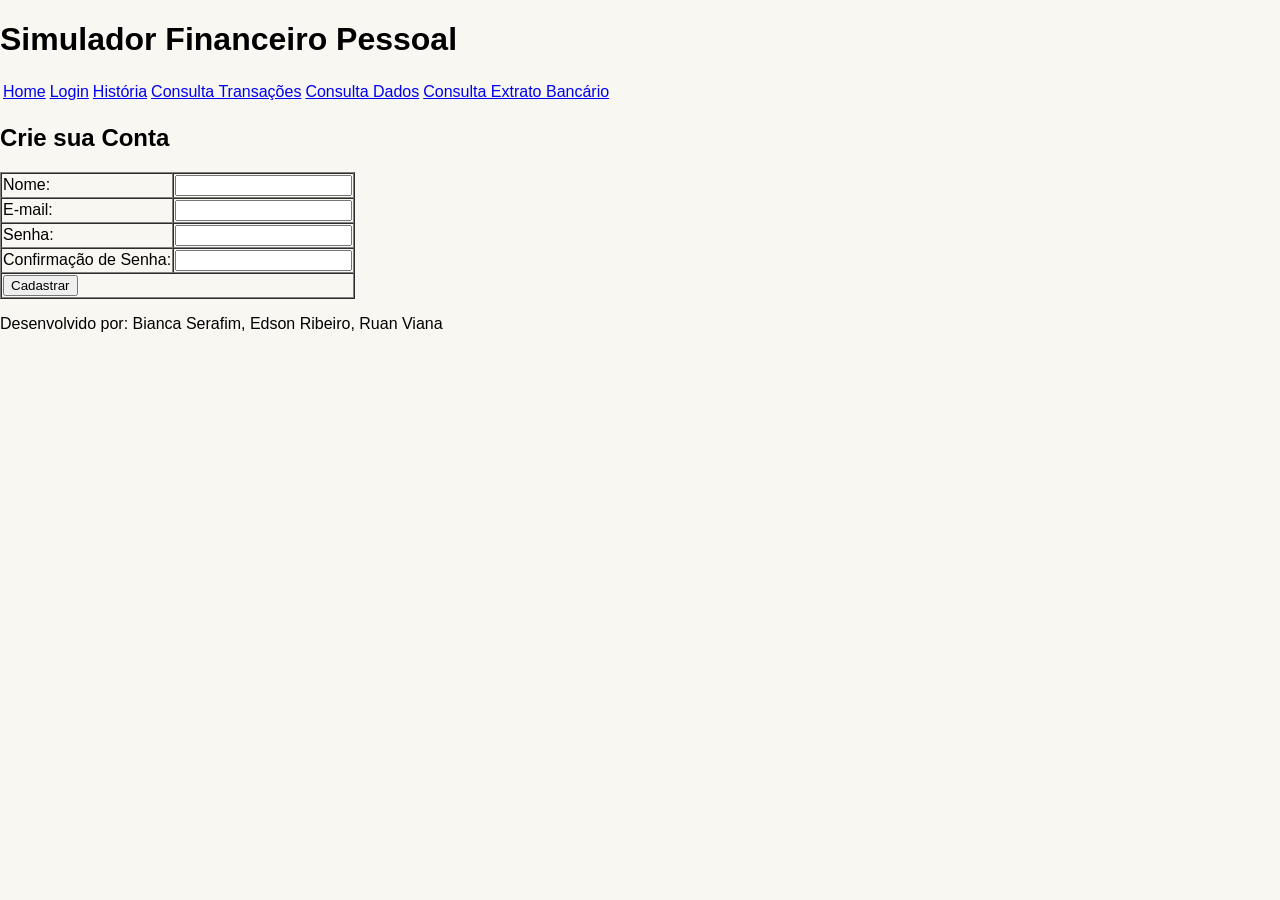
==== Trabalho.HTML/cadastro.html @ 44dba55f "Primeira Versão" ====
<!DOCTYPE html>
<html lang="pt-BR">
<head>
    <meta charset="UTF-8">
    <meta name="viewport" content="width=device-width, initial-scale=1.0">
    <title>Cadastro - Simulador Financeiro</title>
    <link rel="icon" href="Images/01.MAIN.png" type="image/png">
    <link rel="stylesheet" href="style.css">
</head>
<body>
    <header>
        <h1>Simulador Financeiro Pessoal</h1>
        <nav>
            <table>
                <tr>
                    <td><a href="index.html">Home</a></td>
                    <td><a href="login.html">Login</a></td>
                    <td><a href="historia.html">História</a></td>
                    <td><a href="consultatransacoes.html">Consulta Transações</a></td>
                    <td><a href="consultadados.html">Consulta Dados</a></td>
                    <td><a href="consultaextrato.html">Consulta Extrato Bancário</a></td>
                </tr>
            </table>
        </nav>
    </header>

    <main>
        <section>
            <h2>Crie sua Conta</h2>
            <form action="cadastro.php" method="post">
                <table border="1" cellspacing="0">
                    <tr>
                        <td><label for="nome">Nome:</label></td>
                        <td><input type="text" id="nome" name="nome" required></td>
                    </tr>
                    <tr>
                        <td><label for="email">E-mail:</label></td>
                        <td><input type="email" id="email" name="email" required></td>
                    </tr>
                    <tr>
                        <td><label for="senha">Senha:</label></td>
                        <td><input type="password" id="senha" name="senha" required></td>
                    </tr>
                    <tr>
                        <td><label for="senha">Confirmação de Senha:</label></td>
                        <td><input type="password" id="senha" name="senha" required></td>
                    </tr>
                    <tr>
                        <td colspan="2">
                            <button type="submit">Cadastrar</button>
                        </td>
                    </tr>
                </table>
            </form>
        </section>
    </main>

    <footer>
        <p>Desenvolvido por: Bianca Serafim, Edson Ribeiro, Ruan Viana</p>
    </footer>
</body>
</html>
---- Trabalho.HTML/style.css ----
body{
    font-family: Arial, sans-serif;
    margin: 0;
    background-color: #f9f7f2;
}
.header{
    display: flex;
    justify-content: space-between;
    align-items: center;
    padding: 40px 20px;
    background-color: #bcddc0;
    height: 30px;
}
.logo{
    width: 14rem;
    height: auto;
}

.header ul{
    list-style: none;
    display: flex;
    gap: 20px;
}
.header ul a{
    text-decoration: none;
    font-weight: bold;
}
.Entrar{
    color:white;
    text-decoration: none;
    font-weight: bold;
    border-radius: 20px;
    padding: 10px 20px;
    border: #0b4650 solid 2px;
    background-color: #0b4650;
    height: 20px;
    width: 100px;
    text-align: center;
    transition: background-color 0.3s, color 0.3s;
}
.Entrar:hover{
    background-color: #0d5b69;
}
.Criar{
    color:#585858;
    text-decoration: none;
    font-weight: bold;
    border-radius: 20px;
    padding: 10px 20px;
    border: #585858 solid 2px;
    background-color: none;
    height: 20px;
    width: 200px;
    text-align: center;
    transition: background-color 0.3s, color 0.3s;
}
.Criar:hover{
    background-color: #0d5b69;
    color: white;
    border: none;
}
.Sobre{
    color:#585858;
    text-decoration: none;
    font-weight: bold;
    border-radius: 20px;
    padding: 10px 20px;
    border: #585858 solid 2px;
    background-color: none;
    height: 20px;
    width: 100px;
    text-align: center;
    transition: background-color 0.3s, color 0.3s;
}
.Sobre:hover{
    background-color: #346a74;
    color: white;
    border: none;
}
.bancos{
    display: flex;
    flex-direction: column;
    align-items: center;
    padding: 20px;
}
.imagem-banco {
    width: 600px;
    margin: 20px auto;
    border-radius: 10px;
    box-shadow: 0 4px 8px rgba(0, 0, 0, 0.1);
    display: block; 
    max-width: 100%;
    height: auto;
}
hr {
  border: none;
  height: 1px;
  background-color: #ccc;
  margin: 20px 0;
}
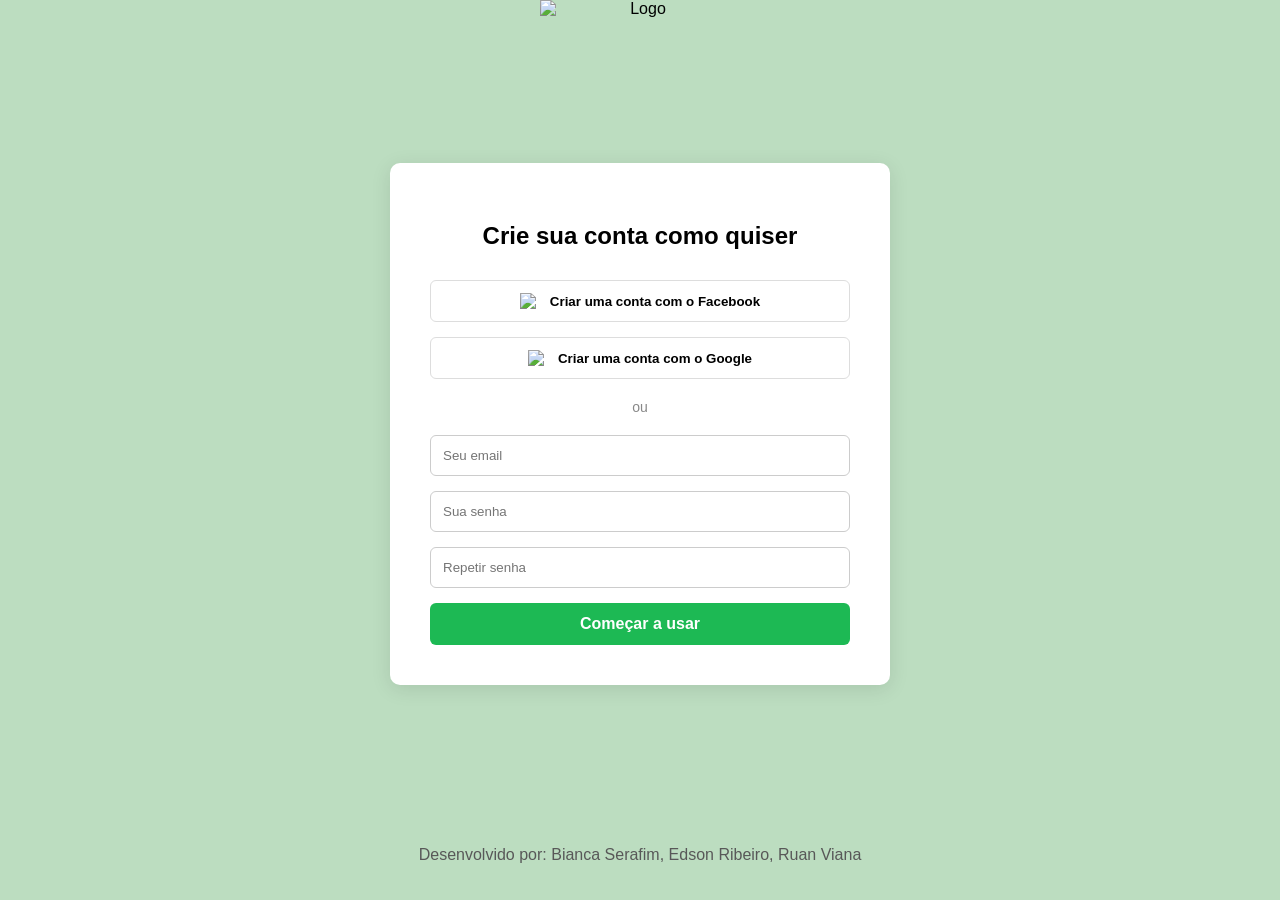
==== commit b19fbb3c: "Update cadastro.html" ====
--- a/Trabalho.HTML/cadastro.html
+++ b/Trabalho.HTML/cadastro.html
@@ -1,62 +1,171 @@
 <!DOCTYPE html>
-<html lang="pt-BR">
+<html lang="pt-br">
 <head>
-    <meta charset="UTF-8">
-    <meta name="viewport" content="width=device-width, initial-scale=1.0">
-    <title>Cadastro - Simulador Financeiro</title>
-    <link rel="icon" href="Images/01.MAIN.png" type="image/png">
-    <link rel="stylesheet" href="style.css">
+  <meta charset="UTF-8">
+  <title>Criar Conta</title>
+  <style>
+    * {
+      box-sizing: border-box;
+    }
+
+    html, body {
+      margin: 0;
+      padding: 0;
+      height: 100%;
+    }
+
+    body {
+      font-family: Arial, sans-serif;
+      background-color: #bcddc0;
+      display: flex;
+      flex-direction: column;
+      justify-content: center;
+      align-items: center;
+    }
+
+    .container {
+      text-align: center;
+      flex: 1;
+      display: flex;
+      flex-direction: column;
+      justify-content: center;
+    }
+
+    .logo {
+      width: 200px;
+      margin-bottom: 20px;
+      display: block;
+      margin-left: auto;
+      margin-right: auto;
+    }
+
+    .login-box {
+      background-color: #fff;
+      padding: 40px;
+      border-radius: 10px;
+      box-shadow: 0 4px 20px rgba(0,0,0,0.1);
+      width: 500px;
+      margin: auto;
+    }
+
+    .login-box h2 {
+      margin-bottom: 30px;
+    }
+
+    .btn {
+      width: 100%;
+      display: flex;
+      align-items: center;
+      justify-content: center;
+      padding: 12px;
+      margin-bottom: 15px;
+      border: 1px solid #ddd;
+      border-radius: 6px;
+      background-color: #fff;
+      cursor: pointer;
+      font-weight: bold;
+      transition: background-color 0.2s ease;
+    }
+
+    .btn img {
+      width: 20px;
+      margin-right: 10px;
+    }
+
+    .btn:hover {
+      background-color: #f0f0f0;
+    }
+
+    .or {
+      text-align: center;
+      margin: 20px 0;
+      color: #888;
+      font-size: 14px;
+    }
+
+    input[type="email"],
+    input[type="password"] {
+      width: 100%;
+      padding: 12px;
+      margin-bottom: 15px;
+      border-radius: 6px;
+      border: 1px solid #ccc;
+    }
+
+
+    .forgot {
+      font-size: 13px;
+      color: #666;
+      margin-bottom: 15px;
+      text-align: right;
+      display: block;
+    }
+
+    .login-btn {
+      width: 100%;
+      padding: 12px;
+      background-color: #1db954;
+      color: white;
+      font-weight: bold;
+      border: none;
+      border-radius: 6px;
+      cursor: pointer;
+      transition: background-color 0.3s ease;
+      text-decoration: none;
+      display: block;
+      text-align: center;
+    }
+
+    .login-btn:hover {
+      background-color: #169c45;
+    }
+
+    footer {
+      background-color: #bcddc0;
+      padding: 20px;
+      text-align: center;
+      color: #585858;
+      font-size: 16px;
+      width: 100%;
+    }
+
+    footer a {
+      color: #1db954;
+      text-decoration: none;
+      font-weight: bold;
+    }
+  </style>
 </head>
 <body>
-    <header>
-        <h1>Simulador Financeiro Pessoal</h1>
-        <nav>
-            <table>
-                <tr>
-                    <td><a href="index.html">Home</a></td>
-                    <td><a href="login.html">Login</a></td>
-                    <td><a href="historia.html">História</a></td>
-                    <td><a href="consultatransacoes.html">Consulta Transações</a></td>
-                    <td><a href="consultadados.html">Consulta Dados</a></td>
-                    <td><a href="consultaextrato.html">Consulta Extrato Bancário</a></td>
-                </tr>
-            </table>
-        </nav>
-    </header>
 
-    <main>
-        <section>
-            <h2>Crie sua Conta</h2>
-            <form action="cadastro.php" method="post">
-                <table border="1" cellspacing="0">
-                    <tr>
-                        <td><label for="nome">Nome:</label></td>
-                        <td><input type="text" id="nome" name="nome" required></td>
-                    </tr>
-                    <tr>
-                        <td><label for="email">E-mail:</label></td>
-                        <td><input type="email" id="email" name="email" required></td>
-                    </tr>
-                    <tr>
-                        <td><label for="senha">Senha:</label></td>
-                        <td><input type="password" id="senha" name="senha" required></td>
-                    </tr>
-                    <tr>
-                        <td><label for="senha">Confirmação de Senha:</label></td>
-                        <td><input type="password" id="senha" name="senha" required></td>
-                    </tr>
-                    <tr>
-                        <td colspan="2">
-                            <button type="submit">Cadastrar</button>
-                        </td>
-                    </tr>
-                </table>
-            </form>
-        </section>
-    </main>
+  <div class="container">
+    <img src="Images/FinUp.png" alt="Logo" class="logo">
 
-    <footer>
-        <p>Desenvolvido por: Bianca Serafim, Edson Ribeiro, Ruan Viana</p>
-    </footer>
+    <div class="login-box">
+      <h2>Crie sua conta como quiser</h2>
+
+      <button class="btn">
+        <img src="https://cdn-icons-png.flaticon.com/512/124/124010.png">
+        Criar uma conta com o Facebook
+      </button>
+
+      <button class="btn">
+        <img src="https://cdn-icons-png.flaticon.com/512/300/300221.png">
+        Criar uma conta com o Google
+      </button>
+
+      <div class="or">ou</div>
+
+      <input type="email" placeholder="Seu email" required>
+      <input type="password" placeholder="Sua senha" required>
+      <input class="repetir" type="password" placeholder="Repetir senha" required>
+      <a href="consultatransacoes.html" class="login-btn">Começar a usar</a>
+    </div>
+  </div>
+
+  <footer>
+    <p>Desenvolvido por: Bianca Serafim, Edson Ribeiro, Ruan Viana</p>
+  </footer>
+  
 </body>
-</html>+</html>
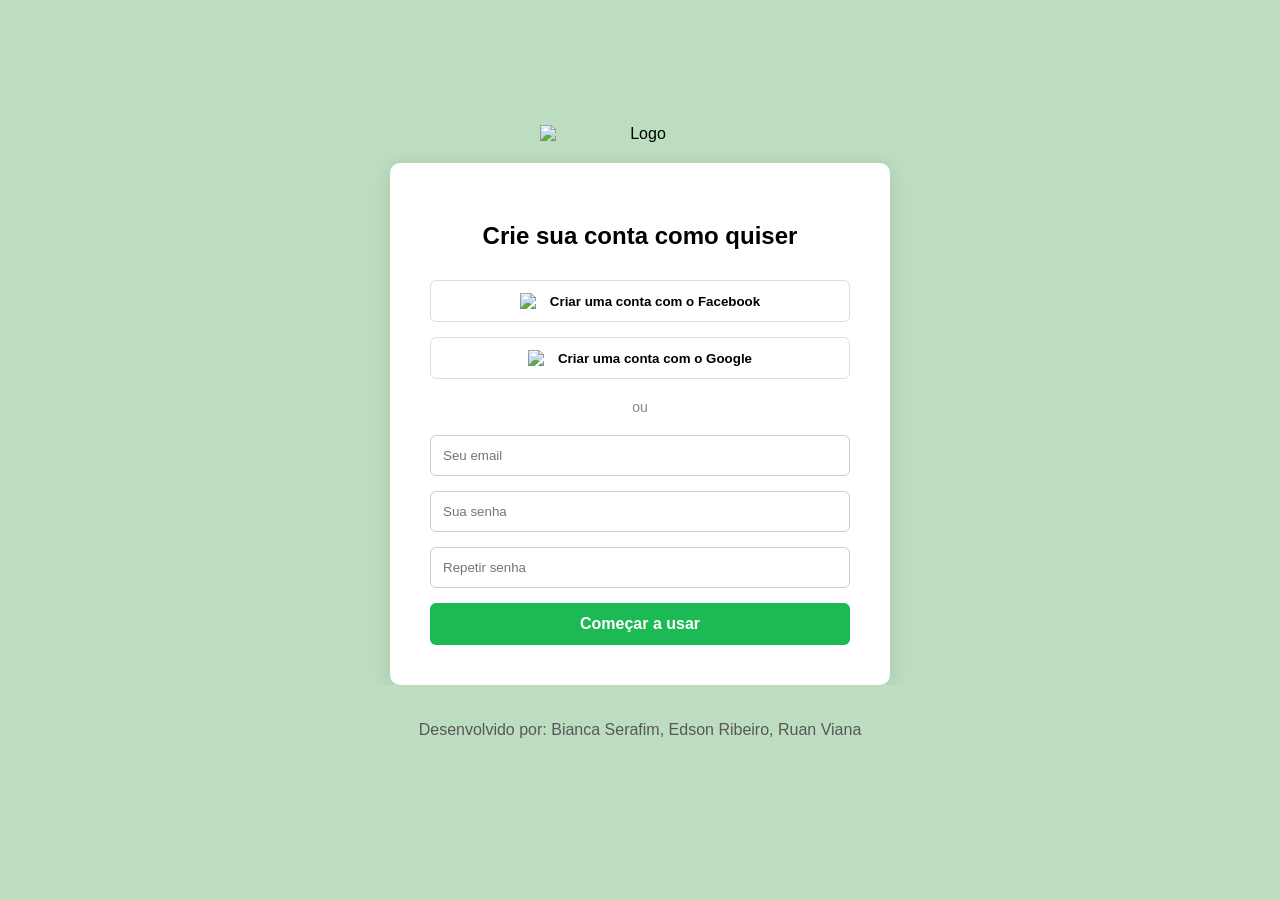
==== commit 09598b23: "Update cadastro.html" ====
--- a/Trabalho.HTML/cadastro.html
+++ b/Trabalho.HTML/cadastro.html
@@ -137,7 +137,7 @@
   </style>
 </head>
 <body>
-
+<form>
   <div class="container">
     <img src="Images/FinUp.png" alt="Logo" class="logo">
 
@@ -162,10 +162,9 @@
       <a href="consultatransacoes.html" class="login-btn">Começar a usar</a>
     </div>
   </div>
-
+</form>
   <footer>
     <p>Desenvolvido por: Bianca Serafim, Edson Ribeiro, Ruan Viana</p>
   </footer>
-  
 </body>
 </html>
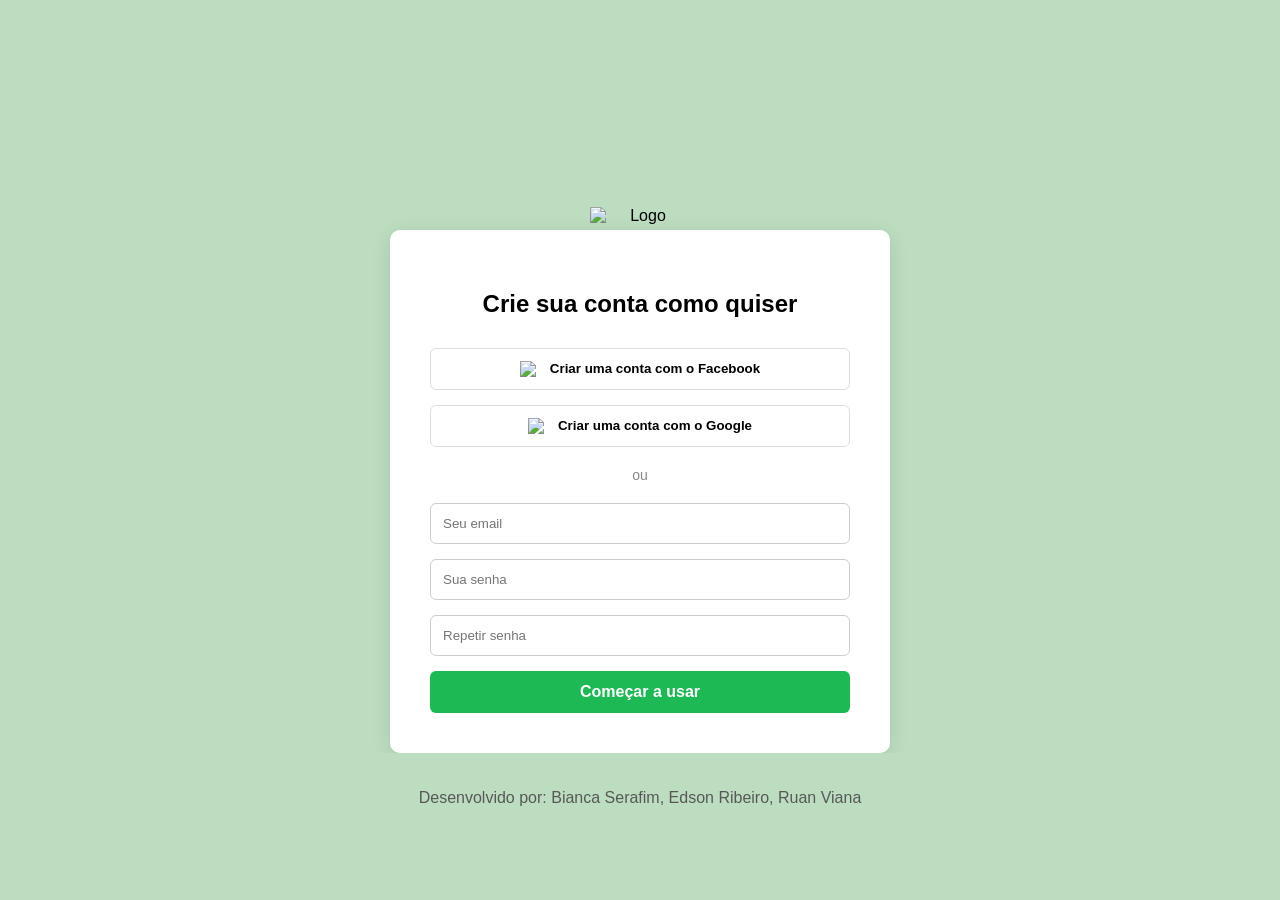
==== commit ff30053f: "Update cadastro.html" ====
--- a/Trabalho.HTML/cadastro.html
+++ b/Trabalho.HTML/cadastro.html
@@ -9,9 +9,10 @@
     }
 
     html, body {
-      margin: 0;
-      padding: 0;
-      height: 100%;
+        margin: 0;
+        padding: 0;
+        height: 100%;
+        padding-top: 50px;
     }
 
     body {
@@ -32,11 +33,11 @@
     }
 
     .logo {
-      width: 200px;
-      margin-bottom: 20px;
-      display: block;
-      margin-left: auto;
-      margin-right: auto;
+        display: block;
+        width: 100px;
+        height: auto;
+        margin: 50px auto 0 auto; 
+        margin-bottom: 5px;
     }
 
     .login-box {
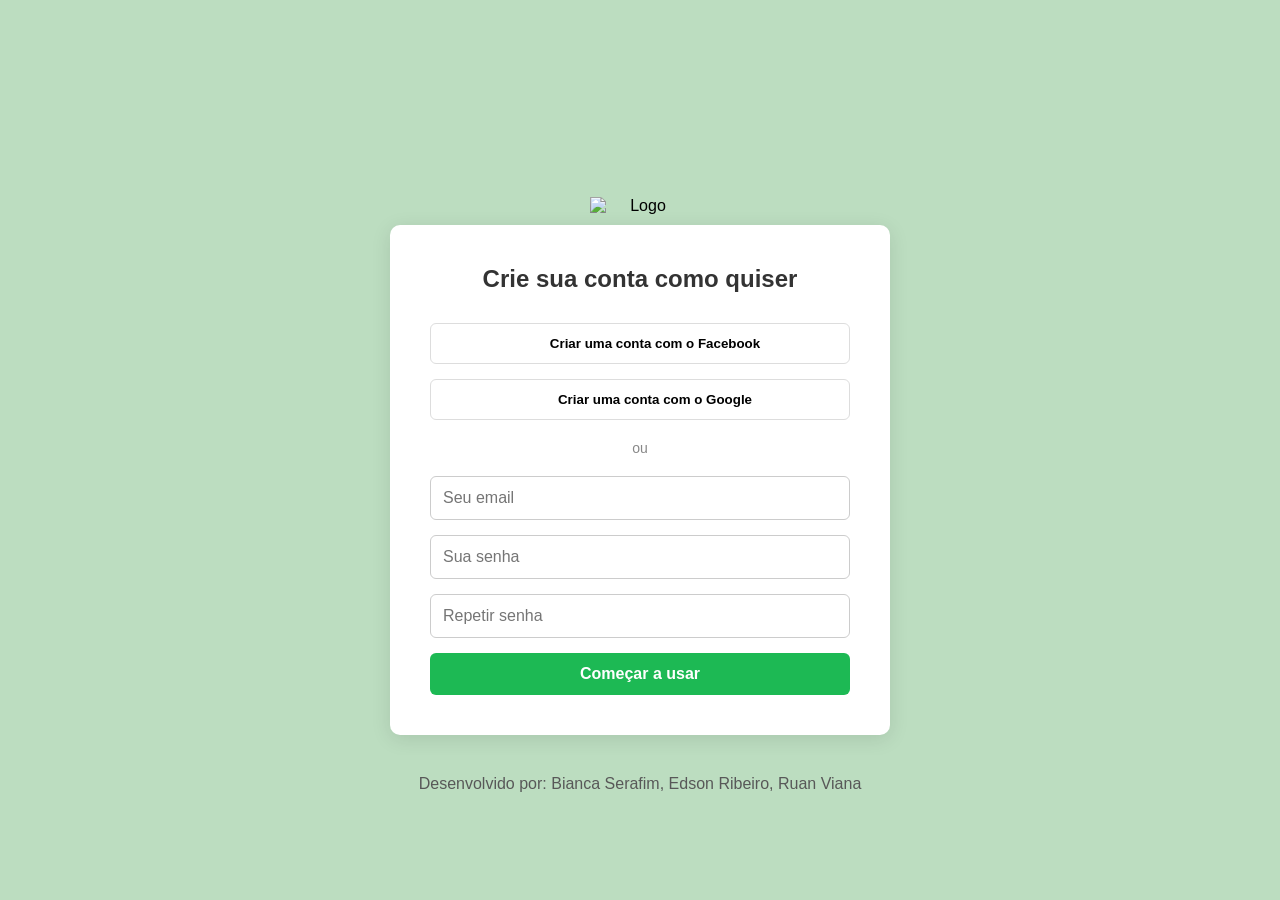
==== commit 65432fc7: "Update cadastro.html" ====
--- a/Trabalho.HTML/cadastro.html
+++ b/Trabalho.HTML/cadastro.html
@@ -3,25 +3,26 @@
 <head>
   <meta charset="UTF-8">
   <title>Criar Conta</title>
+  <meta name="viewport" content="width=device-width, initial-scale=1.0"> 
   <style>
     * {
       box-sizing: border-box;
+      margin: 0;
+      padding: 0;
     }
 
     html, body {
-        margin: 0;
-        padding: 0;
-        height: 100%;
-        padding-top: 50px;
-    }
-
-    body {
+      height: 100%;
       font-family: Arial, sans-serif;
       background-color: #bcddc0;
+    }
+
+    body {
       display: flex;
       flex-direction: column;
       justify-content: center;
       align-items: center;
+      padding-top: 50px;
     }
 
     .container {
@@ -30,14 +31,16 @@
       display: flex;
       flex-direction: column;
       justify-content: center;
+      align-items: center;
+      width: 100%;
+      padding: 20px;
     }
 
     .logo {
-        display: block;
-        width: 100px;
-        height: auto;
-        margin: 50px auto 0 auto; 
-        margin-bottom: 5px;
+      display: block;
+      width: 100px;
+      height: auto;
+      margin: 40px auto 10px auto;
     }
 
     .login-box {
@@ -45,12 +48,14 @@
       padding: 40px;
       border-radius: 10px;
       box-shadow: 0 4px 20px rgba(0,0,0,0.1);
-      width: 500px;
-      margin: auto;
+      width: 100%;
+      max-width: 500px;
     }
 
     .login-box h2 {
       margin-bottom: 30px;
+      font-size: 24px;
+      color: #333;
     }
 
     .btn {
@@ -91,15 +96,7 @@
       margin-bottom: 15px;
       border-radius: 6px;
       border: 1px solid #ccc;
-    }
-
-
-    .forgot {
-      font-size: 13px;
-      color: #666;
-      margin-bottom: 15px;
-      text-align: right;
-      display: block;
+      font-size: 16px;
     }
 
     .login-btn {
@@ -115,6 +112,7 @@
       text-decoration: none;
       display: block;
       text-align: center;
+      font-size: 16px;
     }
 
     .login-btn:hover {
@@ -135,9 +133,47 @@
       text-decoration: none;
       font-weight: bold;
     }
+
+
+    @media (max-width: 480px) {
+      .login-box {
+        padding: 20px;
+        max-width: 90%;
+      }
+
+      .login-box h2 {
+        font-size: 20px;
+      }
+
+      .btn {
+        font-size: 14px;
+        padding: 10px;
+      }
+
+      input[type="email"],
+      input[type="password"] {
+        font-size: 14px;
+        padding: 10px;
+      }
+
+      .login-btn {
+        font-size: 14px;
+        padding: 10px;
+      }
+
+      .logo {
+        max-width: 80px;
+      }
+
+      footer {
+        font-size: 14px;
+        padding: 15px;
+      }
+    }
   </style>
 </head>
 <body>
+
 <form>
   <div class="container">
     <img src="Images/FinUp.png" alt="Logo" class="logo">
@@ -145,13 +181,13 @@
     <div class="login-box">
       <h2>Crie sua conta como quiser</h2>
 
-      <button class="btn">
-        <img src="https://cdn-icons-png.flaticon.com/512/124/124010.png">
+      <button type="button" class="btn">
+        <img src="https://cdn-icons-png.flaticon.com/512/124/124010.png" alt="">
         Criar uma conta com o Facebook
       </button>
 
-      <button class="btn">
-        <img src="https://cdn-icons-png.flaticon.com/512/300/300221.png">
+      <button type="button" class="btn">
+        <img src="https://cdn-icons-png.flaticon.com/512/300/300221.png" alt="">
         Criar uma conta com o Google
       </button>
 
@@ -159,13 +195,16 @@
 
       <input type="email" placeholder="Seu email" required>
       <input type="password" placeholder="Sua senha" required>
-      <input class="repetir" type="password" placeholder="Repetir senha" required>
+      <input type="password" placeholder="Repetir senha" required>
+
       <a href="consultatransacoes.html" class="login-btn">Começar a usar</a>
     </div>
   </div>
 </form>
-  <footer>
-    <p>Desenvolvido por: Bianca Serafim, Edson Ribeiro, Ruan Viana</p>
-  </footer>
+
+<footer>
+  <p>Desenvolvido por: Bianca Serafim, Edson Ribeiro, Ruan Viana</p>
+</footer>
+
 </body>
 </html>
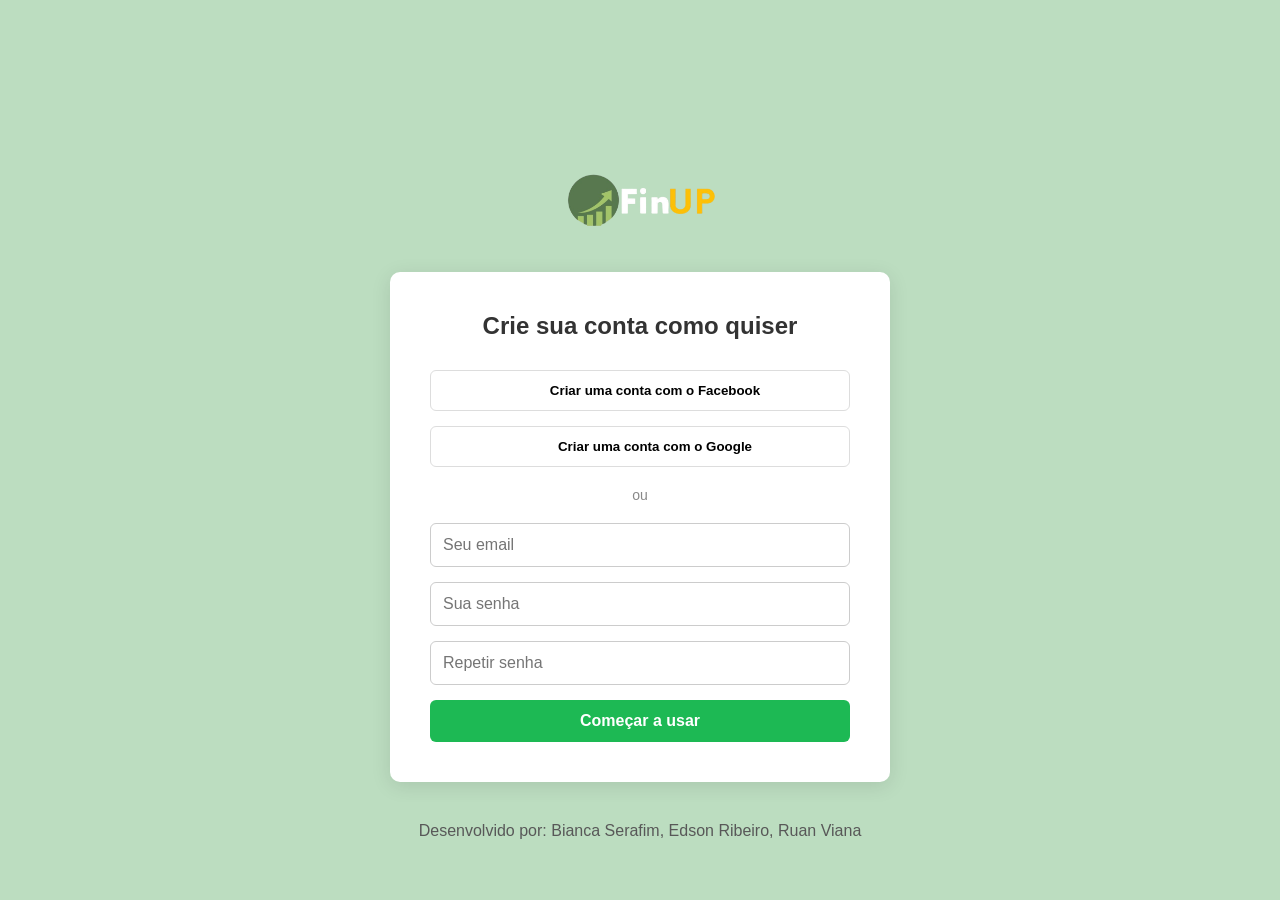
==== commit 3f6a68a8: "Update cadastro.html" ====
--- a/Trabalho.HTML/cadastro.html
+++ b/Trabalho.HTML/cadastro.html
@@ -38,7 +38,7 @@
 
     .logo {
       display: block;
-      width: 100px;
+      width: 150px;
       height: auto;
       margin: 40px auto 10px auto;
     }
